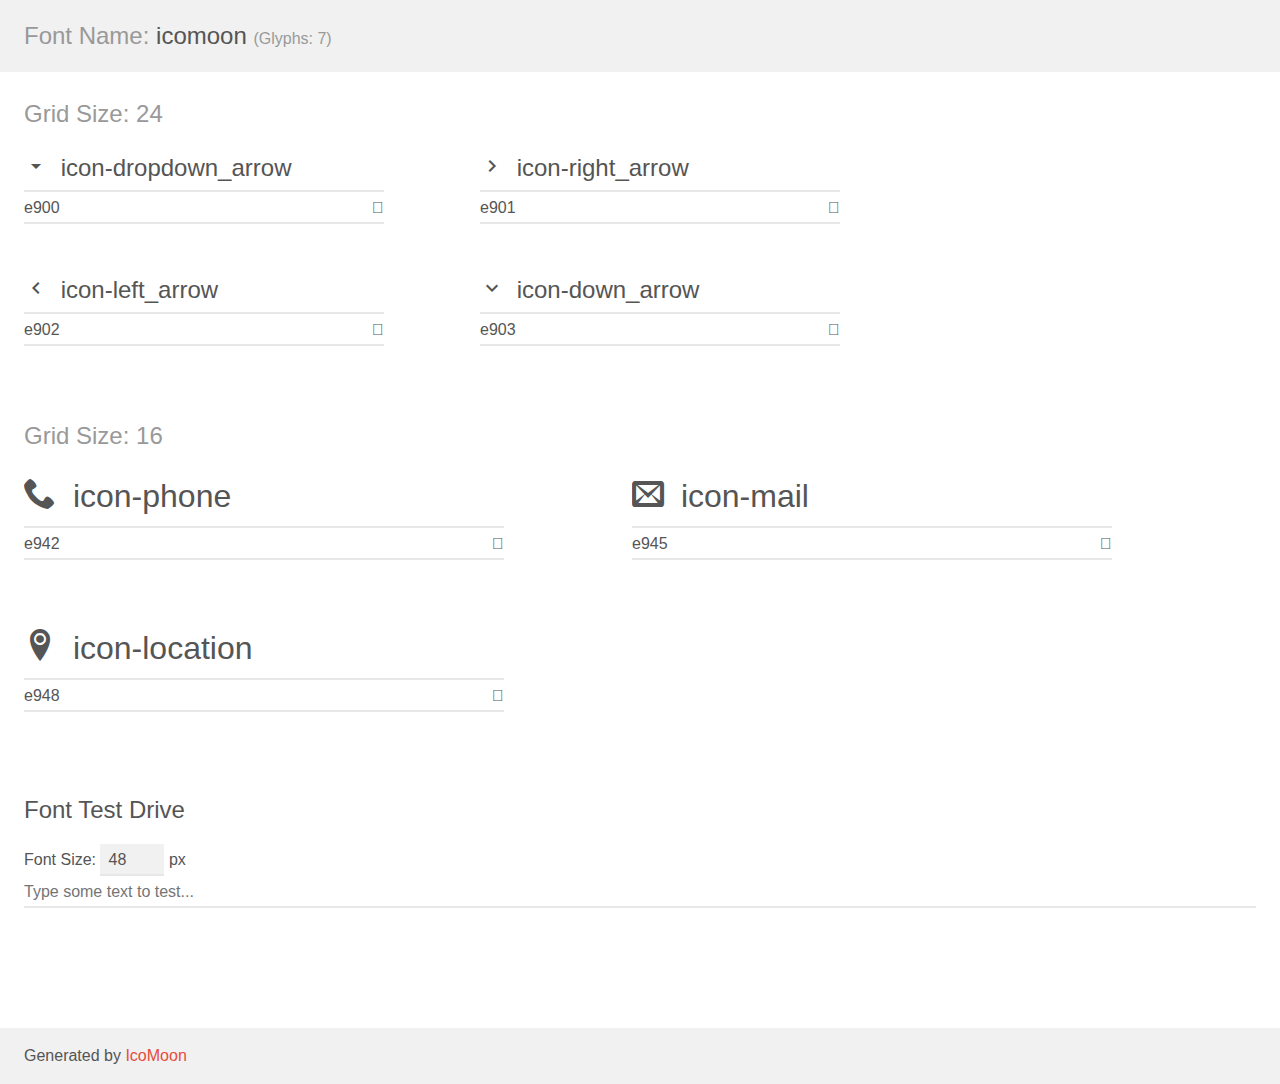
==== icomoon/demo.html @ c690c7f0 "navbar completed at desktop view" ====
<!doctype html>
<html>
<head>
    <meta charset="utf-8">
    <title>IcoMoon Demo</title>
    <meta name="description" content="An Icon Font Generated By IcoMoon.io">
    <meta name="viewport" content="width=device-width, initial-scale=1">
    <link rel="stylesheet" href="demo-files/demo.css">
    <link rel="stylesheet" href="style.css"></head>
<body>
    <div class="bgc1 clearfix">
        <h1 class="mhmm mvm"><span class="fgc1">Font Name:</span> icomoon <small class="fgc1">(Glyphs:&nbsp;7)</small></h1>
    </div>
    <div class="clearfix mhl ptl">
        <h1 class="mvm mtn fgc1">Grid Size: 24</h1>
        <div class="glyph fs1">
            <div class="clearfix bshadow0 pbs">
                <span class="icon-dropdown_arrow"></span>
                <span class="mls"> icon-dropdown_arrow</span>
            </div>
            <fieldset class="fs0 size1of1 clearfix hidden-false">
                <input type="text" readonly value="e900" class="unit size1of2" />
                <input type="text" maxlength="1" readonly value="&#xe900;" class="unitRight size1of2 talign-right" />
            </fieldset>
            <div class="fs0 bshadow0 clearfix hidden-true">
                <span class="unit pvs fgc1">liga: </span>
                <input type="text" readonly value="" class="liga unitRight" />
            </div>
        </div>
        <div class="glyph fs1">
            <div class="clearfix bshadow0 pbs">
                <span class="icon-right_arrow"></span>
                <span class="mls"> icon-right_arrow</span>
            </div>
            <fieldset class="fs0 size1of1 clearfix hidden-false">
                <input type="text" readonly value="e901" class="unit size1of2" />
                <input type="text" maxlength="1" readonly value="&#xe901;" class="unitRight size1of2 talign-right" />
            </fieldset>
            <div class="fs0 bshadow0 clearfix hidden-true">
                <span class="unit pvs fgc1">liga: </span>
                <input type="text" readonly value="" class="liga unitRight" />
            </div>
        </div>
        <div class="glyph fs1">
            <div class="clearfix bshadow0 pbs">
                <span class="icon-left_arrow"></span>
                <span class="mls"> icon-left_arrow</span>
            </div>
            <fieldset class="fs0 size1of1 clearfix hidden-false">
                <input type="text" readonly value="e902" class="unit size1of2" />
                <input type="text" maxlength="1" readonly value="&#xe902;" class="unitRight size1of2 talign-right" />
            </fieldset>
            <div class="fs0 bshadow0 clearfix hidden-true">
                <span class="unit pvs fgc1">liga: </span>
                <input type="text" readonly value="" class="liga unitRight" />
            </div>
        </div>
        <div class="glyph fs1">
            <div class="clearfix bshadow0 pbs">
                <span class="icon-down_arrow"></span>
                <span class="mls"> icon-down_arrow</span>
            </div>
            <fieldset class="fs0 size1of1 clearfix hidden-false">
                <input type="text" readonly value="e903" class="unit size1of2" />
                <input type="text" maxlength="1" readonly value="&#xe903;" class="unitRight size1of2 talign-right" />
            </fieldset>
            <div class="fs0 bshadow0 clearfix hidden-true">
                <span class="unit pvs fgc1">liga: </span>
                <input type="text" readonly value="" class="liga unitRight" />
            </div>
        </div>
    </div>
    <div class="clearfix mhl ptl">
        <h1 class="mvm mtn fgc1">Grid Size: 16</h1>
        <div class="glyph fs2">
            <div class="clearfix bshadow0 pbs">
                <span class="icon-phone"></span>
                <span class="mls"> icon-phone</span>
            </div>
            <fieldset class="fs0 size1of1 clearfix hidden-false">
                <input type="text" readonly value="e942" class="unit size1of2" />
                <input type="text" maxlength="1" readonly value="&#xe942;" class="unitRight size1of2 talign-right" />
            </fieldset>
            <div class="fs0 bshadow0 clearfix hidden-true">
                <span class="unit pvs fgc1">liga: </span>
                <input type="text" readonly value="phone, telephone" class="liga unitRight" />
            </div>
        </div>
        <div class="glyph fs2">
            <div class="clearfix bshadow0 pbs">
                <span class="icon-mail"></span>
                <span class="mls"> icon-mail</span>
            </div>
            <fieldset class="fs0 size1of1 clearfix hidden-false">
                <input type="text" readonly value="e945" class="unit size1of2" />
                <input type="text" maxlength="1" readonly value="&#xe945;" class="unitRight size1of2 talign-right" />
            </fieldset>
            <div class="fs0 bshadow0 clearfix hidden-true">
                <span class="unit pvs fgc1">liga: </span>
                <input type="text" readonly value="envelop, mail" class="liga unitRight" />
            </div>
        </div>
        <div class="glyph fs2">
            <div class="clearfix bshadow0 pbs">
                <span class="icon-location"></span>
                <span class="mls"> icon-location</span>
            </div>
            <fieldset class="fs0 size1of1 clearfix hidden-false">
                <input type="text" readonly value="e948" class="unit size1of2" />
                <input type="text" maxlength="1" readonly value="&#xe948;" class="unitRight size1of2 talign-right" />
            </fieldset>
            <div class="fs0 bshadow0 clearfix hidden-true">
                <span class="unit pvs fgc1">liga: </span>
                <input type="text" readonly value="location2, map-marker2" class="liga unitRight" />
            </div>
        </div>
    </div>

    <!--[if gt IE 8]><!-->
    <div class="mhl clearfix mbl">
        <h1>Font Test Drive</h1>
        <label>
            Font Size: <input id="fontSize" type="number" class="textbox0 mbm"
            min="8" value="48" />
            px
        </label>
        <input id="testText" type="text" class="phl size1of1 mvl"
        placeholder="Type some text to test..." value=""/>
        <div id="testDrive" class="icon-" style="font-family: icomoon">&nbsp;
        </div>
    </div>
    <!--<![endif]-->
    <div class="bgc1 clearfix">
        <p class="mhl">Generated by <a href="https://icomoon.io/app">IcoMoon</a></p>
    </div>

    <script src="demo-files/demo.js"></script>
</body>
</html>
---- icomoon/demo-files/demo.css ----
body {
  padding: 0;
  margin: 0;
  font-family: sans-serif;
  font-size: 1em;
  line-height: 1.5;
  color: #555;
  background: #fff;
}
h1 {
  font-size: 1.5em;
  font-weight: normal;
}
small {
  font-size: .66666667em;
}
a {
  color: #e74c3c;
  text-decoration: none;
}
a:hover, a:focus {
  box-shadow: 0 1px #e74c3c;
}
.bshadow0, input {
  box-shadow: inset 0 -2px #e7e7e7;
}
input:hover {
  box-shadow: inset 0 -2px #ccc;
}
input, fieldset {
  font-family: sans-serif;
  font-size: 1em;
  margin: 0;
  padding: 0;
  border: 0;
}
input {
  color: inherit;
  line-height: 1.5;
  height: 1.5em;
  padding: .25em 0;
}
input:focus {
  outline: none;
  box-shadow: inset 0 -2px #449fdb;
}
.glyph {
  font-size: 16px;
  width: 15em;
  padding-bottom: 1em;
  margin-right: 4em;
  margin-bottom: 1em;
  float: left;
  overflow: hidden;
}
.liga {
  width: 80%;
  width: calc(100% - 2.5em);
}
.talign-right {
  text-align: right;
}
.talign-center {
  text-align: center;
}
.bgc1 {
  background: #f1f1f1;
}
.fgc1 {
  color: #999;
}
.fgc0 {
  color: #000;
}
p {
  margin-top: 1em;
  margin-bottom: 1em;
}
.mvm {
  margin-top: .75em;
  margin-bottom: .75em;
}
.mtn {
  margin-top: 0;
}
.mtl, .mal {
  margin-top: 1.5em;
}
.mbl, .mal {
  margin-bottom: 1.5em;
}
.mal, .mhl {
  margin-left: 1.5em;
  margin-right: 1.5em;
}
.mhmm {
  margin-left: 1em;
  margin-right: 1em;
}
.mls {
  margin-left: .25em;
}
.ptl {
  padding-top: 1.5em;
}
.pbs, .pvs {
  padding-bottom: .25em;
}
.pvs, .pts {
  padding-top: .25em;
}
.unit {
  float: left;
}
.unitRight {
  float: right;
}
.size1of2 {
  width: 50%;
}
.size1of1 {
  width: 100%;
}
.clearfix:before, .clearfix:after {
  content: " ";
  display: table;
}
.clearfix:after {
  clear: both;
}
.hidden-true {
  display: none;
}
.textbox0 {
  width: 3em;
  background: #f1f1f1;
  padding: .25em .5em;
  line-height: 1.5;
  height: 1.5em;
}
#testDrive {
  display: block;
  padding-top: 24px;
  line-height: 1.5;
}
.fs0 {
  font-size: 16px;
}
.fs1 {
  font-size: 24px;
}
.fs2 {
  font-size: 32px;
}
---- icomoon/style.css ----
@font-face {
  font-family: 'icomoon';
  src:  url('fonts/icomoon.eot?15vwlp');
  src:  url('fonts/icomoon.eot?15vwlp#iefix') format('embedded-opentype'),
    url('fonts/icomoon.ttf?15vwlp') format('truetype'),
    url('fonts/icomoon.woff?15vwlp') format('woff'),
    url('fonts/icomoon.svg?15vwlp#icomoon') format('svg');
  font-weight: normal;
  font-style: normal;
  font-display: block;
}

[class^="icon-"], [class*=" icon-"] {
  /* use !important to prevent issues with browser extensions that change fonts */
  font-family: 'icomoon' !important;
  speak: never;
  font-style: normal;
  font-weight: normal;
  font-variant: normal;
  text-transform: none;
  line-height: 1;

  /* Better Font Rendering =========== */
  -webkit-font-smoothing: antialiased;
  -moz-osx-font-smoothing: grayscale;
}

.icon-dropdown_arrow:before {
  content: "\e900";
}
.icon-right_arrow:before {
  content: "\e901";
}
.icon-left_arrow:before {
  content: "\e902";
}
.icon-down_arrow:before {
  content: "\e903";
}
.icon-phone:before {
  content: "\e942";
}
.icon-mail:before {
  content: "\e945";
}
.icon-location:before {
  content: "\e948";
}
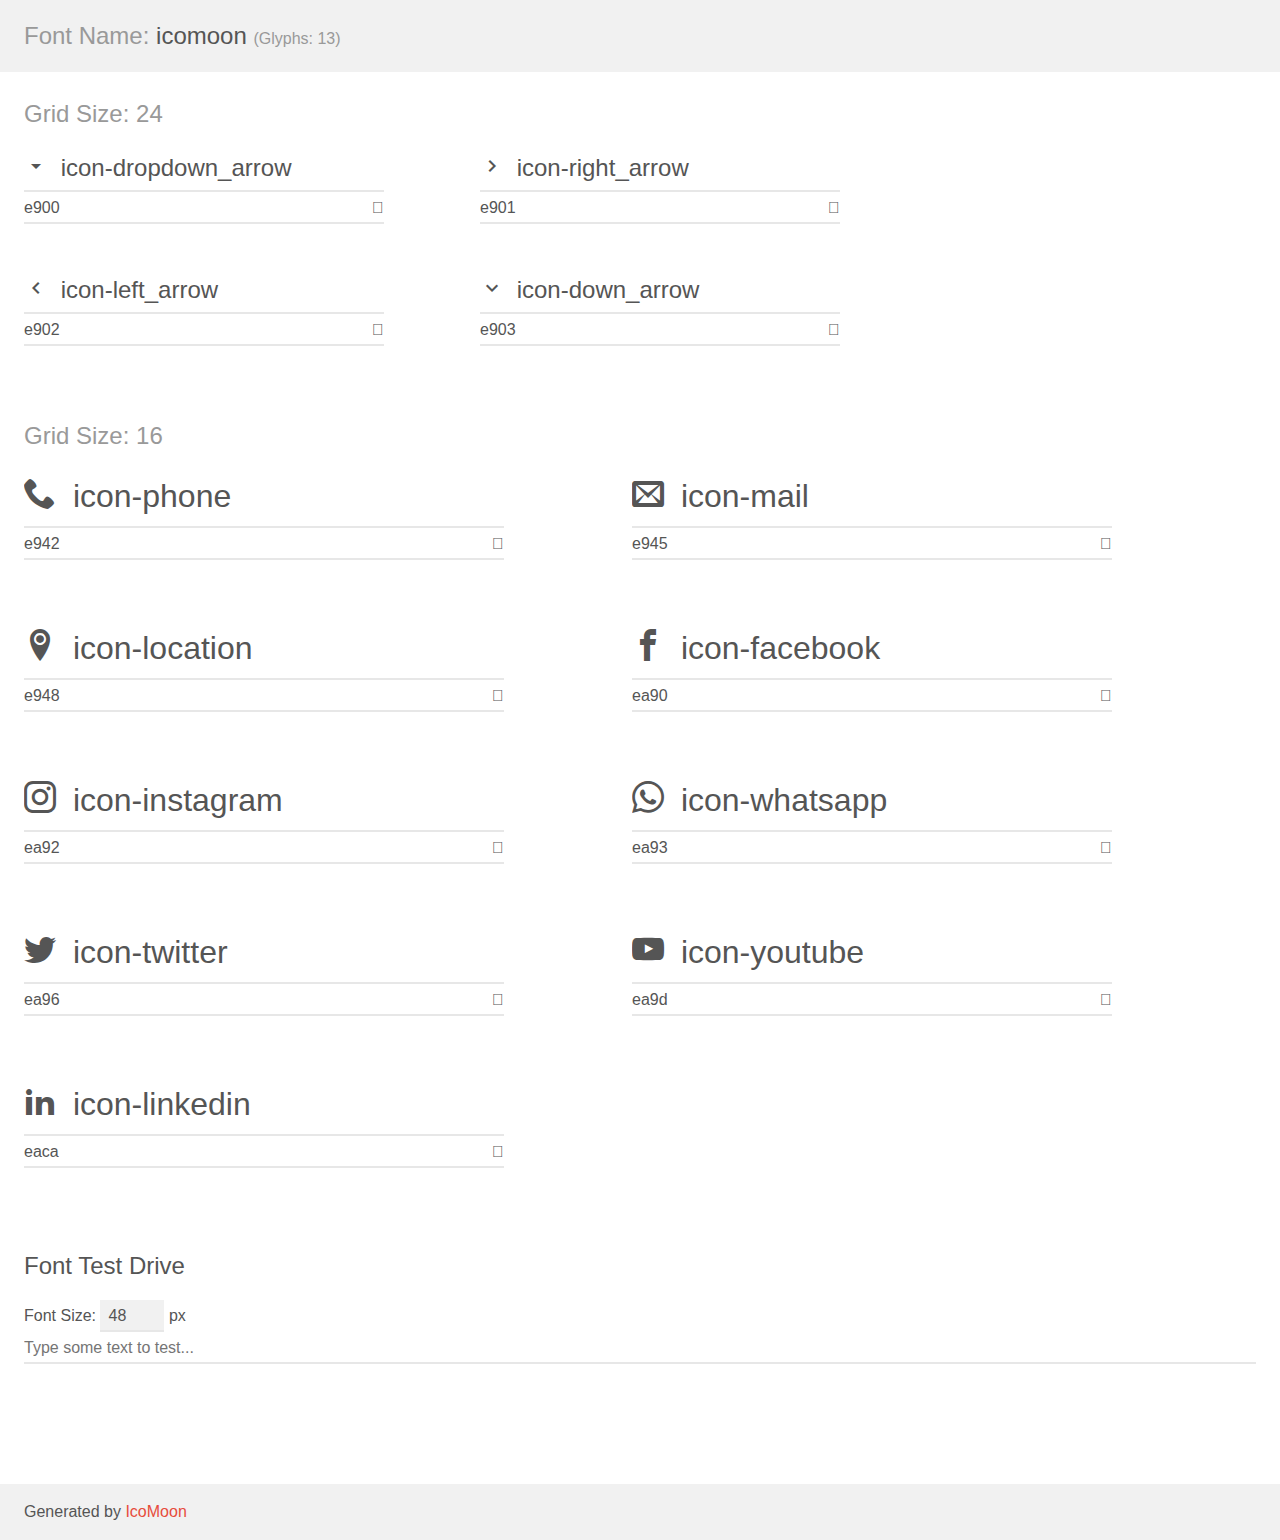
==== commit 441377d2: "header and footer completed" ====
--- a/icomoon/demo.html
+++ b/icomoon/demo.html
@@ -9,7 +9,7 @@
     <link rel="stylesheet" href="style.css"></head>
 <body>
     <div class="bgc1 clearfix">
-        <h1 class="mhmm mvm"><span class="fgc1">Font Name:</span> icomoon <small class="fgc1">(Glyphs:&nbsp;7)</small></h1>
+        <h1 class="mhmm mvm"><span class="fgc1">Font Name:</span> icomoon <small class="fgc1">(Glyphs:&nbsp;13)</small></h1>
     </div>
     <div class="clearfix mhl ptl">
         <h1 class="mvm mtn fgc1">Grid Size: 24</h1>
@@ -112,6 +112,90 @@
             <div class="fs0 bshadow0 clearfix hidden-true">
                 <span class="unit pvs fgc1">liga: </span>
                 <input type="text" readonly value="location2, map-marker2" class="liga unitRight" />
+            </div>
+        </div>
+        <div class="glyph fs2">
+            <div class="clearfix bshadow0 pbs">
+                <span class="icon-facebook"></span>
+                <span class="mls"> icon-facebook</span>
+            </div>
+            <fieldset class="fs0 size1of1 clearfix hidden-false">
+                <input type="text" readonly value="ea90" class="unit size1of2" />
+                <input type="text" maxlength="1" readonly value="&#xea90;" class="unitRight size1of2 talign-right" />
+            </fieldset>
+            <div class="fs0 bshadow0 clearfix hidden-true">
+                <span class="unit pvs fgc1">liga: </span>
+                <input type="text" readonly value="facebook, brand10" class="liga unitRight" />
+            </div>
+        </div>
+        <div class="glyph fs2">
+            <div class="clearfix bshadow0 pbs">
+                <span class="icon-instagram"></span>
+                <span class="mls"> icon-instagram</span>
+            </div>
+            <fieldset class="fs0 size1of1 clearfix hidden-false">
+                <input type="text" readonly value="ea92" class="unit size1of2" />
+                <input type="text" maxlength="1" readonly value="&#xea92;" class="unitRight size1of2 talign-right" />
+            </fieldset>
+            <div class="fs0 bshadow0 clearfix hidden-true">
+                <span class="unit pvs fgc1">liga: </span>
+                <input type="text" readonly value="instagram, brand12" class="liga unitRight" />
+            </div>
+        </div>
+        <div class="glyph fs2">
+            <div class="clearfix bshadow0 pbs">
+                <span class="icon-whatsapp"></span>
+                <span class="mls"> icon-whatsapp</span>
+            </div>
+            <fieldset class="fs0 size1of1 clearfix hidden-false">
+                <input type="text" readonly value="ea93" class="unit size1of2" />
+                <input type="text" maxlength="1" readonly value="&#xea93;" class="unitRight size1of2 talign-right" />
+            </fieldset>
+            <div class="fs0 bshadow0 clearfix hidden-true">
+                <span class="unit pvs fgc1">liga: </span>
+                <input type="text" readonly value="whatsapp, brand13" class="liga unitRight" />
+            </div>
+        </div>
+        <div class="glyph fs2">
+            <div class="clearfix bshadow0 pbs">
+                <span class="icon-twitter"></span>
+                <span class="mls"> icon-twitter</span>
+            </div>
+            <fieldset class="fs0 size1of1 clearfix hidden-false">
+                <input type="text" readonly value="ea96" class="unit size1of2" />
+                <input type="text" maxlength="1" readonly value="&#xea96;" class="unitRight size1of2 talign-right" />
+            </fieldset>
+            <div class="fs0 bshadow0 clearfix hidden-true">
+                <span class="unit pvs fgc1">liga: </span>
+                <input type="text" readonly value="twitter, brand16" class="liga unitRight" />
+            </div>
+        </div>
+        <div class="glyph fs2">
+            <div class="clearfix bshadow0 pbs">
+                <span class="icon-youtube"></span>
+                <span class="mls"> icon-youtube</span>
+            </div>
+            <fieldset class="fs0 size1of1 clearfix hidden-false">
+                <input type="text" readonly value="ea9d" class="unit size1of2" />
+                <input type="text" maxlength="1" readonly value="&#xea9d;" class="unitRight size1of2 talign-right" />
+            </fieldset>
+            <div class="fs0 bshadow0 clearfix hidden-true">
+                <span class="unit pvs fgc1">liga: </span>
+                <input type="text" readonly value="youtube, brand21" class="liga unitRight" />
+            </div>
+        </div>
+        <div class="glyph fs2">
+            <div class="clearfix bshadow0 pbs">
+                <span class="icon-linkedin"></span>
+                <span class="mls"> icon-linkedin</span>
+            </div>
+            <fieldset class="fs0 size1of1 clearfix hidden-false">
+                <input type="text" readonly value="eaca" class="unit size1of2" />
+                <input type="text" maxlength="1" readonly value="&#xeaca;" class="unitRight size1of2 talign-right" />
+            </fieldset>
+            <div class="fs0 bshadow0 clearfix hidden-true">
+                <span class="unit pvs fgc1">liga: </span>
+                <input type="text" readonly value="linkedin2, brand65" class="liga unitRight" />
             </div>
         </div>
     </div>
--- a/icomoon/style.css
+++ b/icomoon/style.css
@@ -1,10 +1,10 @@
 @font-face {
   font-family: 'icomoon';
-  src:  url('fonts/icomoon.eot?15vwlp');
-  src:  url('fonts/icomoon.eot?15vwlp#iefix') format('embedded-opentype'),
-    url('fonts/icomoon.ttf?15vwlp') format('truetype'),
-    url('fonts/icomoon.woff?15vwlp') format('woff'),
-    url('fonts/icomoon.svg?15vwlp#icomoon') format('svg');
+  src:  url('fonts/icomoon.eot?ssu5qf');
+  src:  url('fonts/icomoon.eot?ssu5qf#iefix') format('embedded-opentype'),
+    url('fonts/icomoon.ttf?ssu5qf') format('truetype'),
+    url('fonts/icomoon.woff?ssu5qf') format('woff'),
+    url('fonts/icomoon.svg?ssu5qf#icomoon') format('svg');
   font-weight: normal;
   font-style: normal;
   font-display: block;
@@ -46,3 +46,21 @@
 .icon-location:before {
   content: "\e948";
 }
+.icon-facebook:before {
+  content: "\ea90";
+}
+.icon-instagram:before {
+  content: "\ea92";
+}
+.icon-whatsapp:before {
+  content: "\ea93";
+}
+.icon-twitter:before {
+  content: "\ea96";
+}
+.icon-youtube:before {
+  content: "\ea9d";
+}
+.icon-linkedin:before {
+  content: "\eaca";
+}
